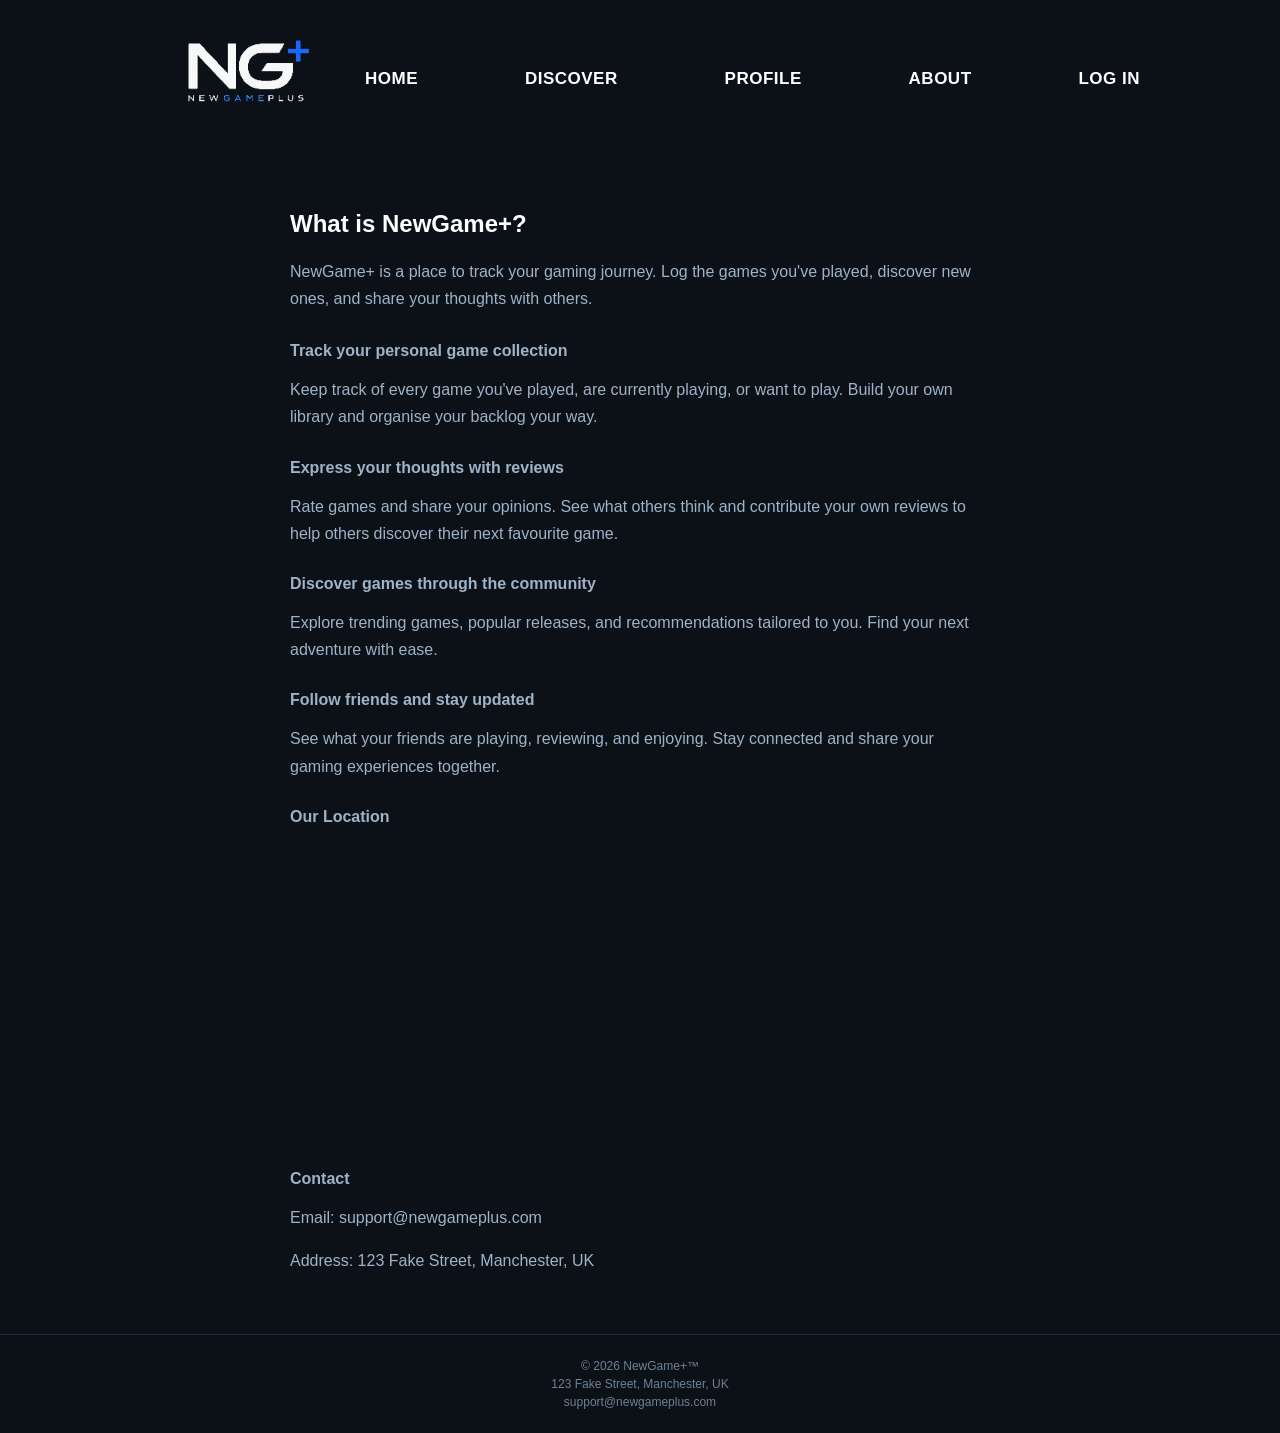
==== about.html @ 58464195 "Add files via upload" ====
<!DOCTYPE html>
<html lang="en">
<head>
<meta charset="UTF-8">
<title>About | NewGame+</title>
<link rel="stylesheet" href="styles.css"> <!-- Links CSS -->
</head>

<body>

<div class="page"> <!-- Main container -->

    <!-- Navbar -->
    <header class="navbar">
        <div class="nav-inner"> <!-- Aligns content -->

            <img src="images/logo.png" class="logo"> <!-- Logo -->

            <nav> <!-- Navigation -->
                <a href="index.html">HOME</a>
                <a href="discovery.html">DISCOVER</a>
                <a href="profile.html">PROFILE</a>
                <a href="about.html">ABOUT</a>
                <a href="login.html">LOG IN</a>
            </nav>

        </div>
    </header>

    <!-- About -->
    <section class="about">

        <h1>What is NewGame+?</h1>

        <p class="about-intro"> <!-- Intro text -->
            NewGame+ is a place to track your gaming journey. Log the games you've played,
            discover new ones, and share your thoughts with others.
        </p>

        <div class="about-section"> <!-- Section -->
            <h2>Track your personal game collection</h2>
            <p>
                Keep track of every game you've played, are currently playing, or want to play.
                Build your own library and organise your backlog your way.
            </p>
        </div>

        <div class="about-section">
            <h2>Express your thoughts with reviews</h2>
            <p>
                Rate games and share your opinions. See what others think and contribute your
                own reviews to help others discover their next favourite game.
            </p>
        </div>

        <div class="about-section">
            <h2>Discover games through the community</h2>
            <p>
                Explore trending games, popular releases, and recommendations tailored to you.
                Find your next adventure with ease.
            </p>
        </div>

        <div class="about-section">
            <h2>Follow friends and stay updated</h2>
            <p>
                See what your friends are playing, reviewing, and enjoying. Stay connected and
                share your gaming experiences together.
            </p>
        </div>

        <!-- Location -->
        <div class="about-section">
            <h2>Our Location</h2>

            <iframe 
                src="https://www.google.com/maps?q=Manchester&output=embed"
                width="100%" 
                height="300" 
                style="border:0; border-radius:8px;">
            </iframe> <!-- Map -->
        </div>

        <!-- Contact -->
        <div class="about-section">
            <h2>Contact</h2>

            <p>Email: support@newgameplus.com</p>
            <p>Address: 123 Fake Street, Manchester, UK</p>
        </div>

    </section>

</div>

<!-- Footer -->
<footer class="footer">
    <p>© 2026 NewGame+™</p>
    <p>123 Fake Street, Manchester, UK</p>
    <p>support@newgameplus.com</p>
</footer>

</body>
</html>
---- styles.css ----
/* Reset */
body {
    margin: 0;
    font-family: Arial, sans-serif;
    background: #0b1117;
    color: white;
}

/* Page container */
.page {
    max-width: 1000px;
    margin: 0 auto;
    padding: 0 20px;
}

/* Navbar */
.navbar {
    background: #0b1117;
}

.nav-inner {
    max-width: 1000px;
    margin: auto;
    display: grid;
    grid-template-columns: auto 1fr;
    align-items: center;
}

nav {
    display: flex;
    justify-content: space-between;
    align-items: center;
    width: 100%;
    margin-top: 8px;
}

nav a {
    color: white;
    text-decoration: none;
    font-size: 17px;
    letter-spacing: 0.5px;
    font-weight: 600;
    text-transform: uppercase;
}

/* Nav button */
.nav-button {
    background: #3b82f6;
    padding: 6px 12px;
    border-radius: 4px;
}

.logo {
    height: 150px; /* Logo size */
}

/* Hero */
.hero {
    height: 30vh;
    min-height: 200px;
    background: url("images/background.jpg") center/cover no-repeat;
    position: relative;
}

.hero-overlay {
    position: absolute;
    inset: 0;
    background:
        linear-gradient(to bottom, rgba(11,17,23,0.9), rgba(11,17,23,0.2), #0b1117),
        linear-gradient(to right, #0b1117, transparent, #0b1117); /* Overlay */
}

.hero-content {
    position: absolute;
    top: 42%;
    left: 50%;
    transform: translate(-50%, -50%);
    text-align: center;
    max-width: 700px;
}

.hero h1 {
    font-size: 32px;
    line-height: 1.5;
    font-weight: 600;
}

/* Button */
.cta {
    margin-top: 20px;
    padding: 12px 22px;
    background: #3b82f6;
    border: none;
    color: white;
    border-radius: 4px;
    cursor: pointer;
}

/* Sections */
section {
    margin-bottom: 40px;
}

section h2 {
    font-size: 16px;
    color: #9fb3c8;
    margin-bottom: 12px;
}

/* Grid */
.grid,
.poster-row,
.featured-row,
.scroll-row {
    display: grid;
    grid-template-columns: repeat(5, 1fr);
    gap: 12px;
    margin-top: 10px; /* spacing fix */
}

/* Game card */
.game-card {
    display: flex;
    flex-direction: column;
}

.game-image {
    width: 100%; /* prevents overflow */
}

.game-image img {
    width: 100%;
    aspect-ratio: 2 / 3;
    object-fit: cover;
    border-radius: 6px;
    display: block;
    transition: transform 0.2s ease, filter 0.2s ease;
}

.game-image img:hover {
    transform: scale(1.05); /* Zoom */
    filter: brightness(1.1); /* Brighten */
}

.game-title {
    font-size: 13px;
    margin: 6px 0 4px;
    white-space: nowrap;
    overflow: hidden;
    text-overflow: ellipsis;
}

.stars {
    font-size: 12px;
    color: #facc15;
    letter-spacing: 2px;
}

/* Profile */
.profile-header {
    display: flex;
    justify-content: space-between;
    align-items: center;
    padding: 30px 0;
    border-bottom: 1px solid #1a2a3a;
}

.profile-left {
    display: flex;
    align-items: center;
    gap: 15px;
}

.avatar {
    width: 70px;
    height: 70px;
    border-radius: 50%;
    object-fit: cover;
}

.profile-header p {
    color: #9fb3c8;
    font-size: 13px;
}

.profile-stats {
    display: flex;
    gap: 30px;
}

.profile-stats strong {
    display: block;
    font-size: 18px;
}

.profile-stats span {
    font-size: 11px;
    color: #6c8197;
}

.profile-layout {
    display: flex;
    gap: 30px;
    margin-top: 20px;
}

/* About */
.about {
    max-width: 700px;
    margin: 60px auto;
}

.about-intro {
    color: #9fb3c8;
    margin-bottom: 30px;
    line-height: 1.7;
}

.about-section {
    margin-bottom: 28px;
}

.about-section p {
    color: #9fb3c8;
    line-height: 1.7;
}

/* Login */
.login-wrapper {
    display: flex;
    justify-content: center;
    margin-top: -20px;
    margin-bottom: 60px;
}

.login-box {
    background: #111a24;
    padding: 30px;
    border-radius: 8px;
    width: 300px;
    text-align: center;
}

.login-box input,
.login-box button {
    width: 100%;
    padding: 10px;
    margin-bottom: 12px;
    border-radius: 4px;
    box-sizing: border-box;
}

.login-box input {
    background: #1a242f;
    border: none;
    color: white;
}

.login-box button {
    background: #3b82f6;
    border: none;
    color: white;
    cursor: pointer;
}

/* Footer */
.footer {
    margin-top: 60px;
    padding: 20px;
    border-top: 1px solid #1a2a3a;
    text-align: center;
}

.footer p {
    font-size: 12px;
    color: #6c8197;
    margin: 4px 0;
}

/* Game page */
.game-header {
    display: flex;
    gap: 30px;
    margin: 40px 0;
}

.game-cover img {
    width: 220px;
    border-radius: 8px;
}

.game-info {
    max-width: 500px;
}

.game-rating {
    color: #facc15; /* Star colour */
}

/* Reviews */
.review {
    background: #111a24;
    padding: 15px;
    border-radius: 6px;
    margin-bottom: 10px;
}

/* Responsive */
@media (max-width: 900px) {
    .grid,
    .poster-row,
    .featured-row,
    .scroll-row {
        grid-template-columns: repeat(3, 1fr);
    }
}
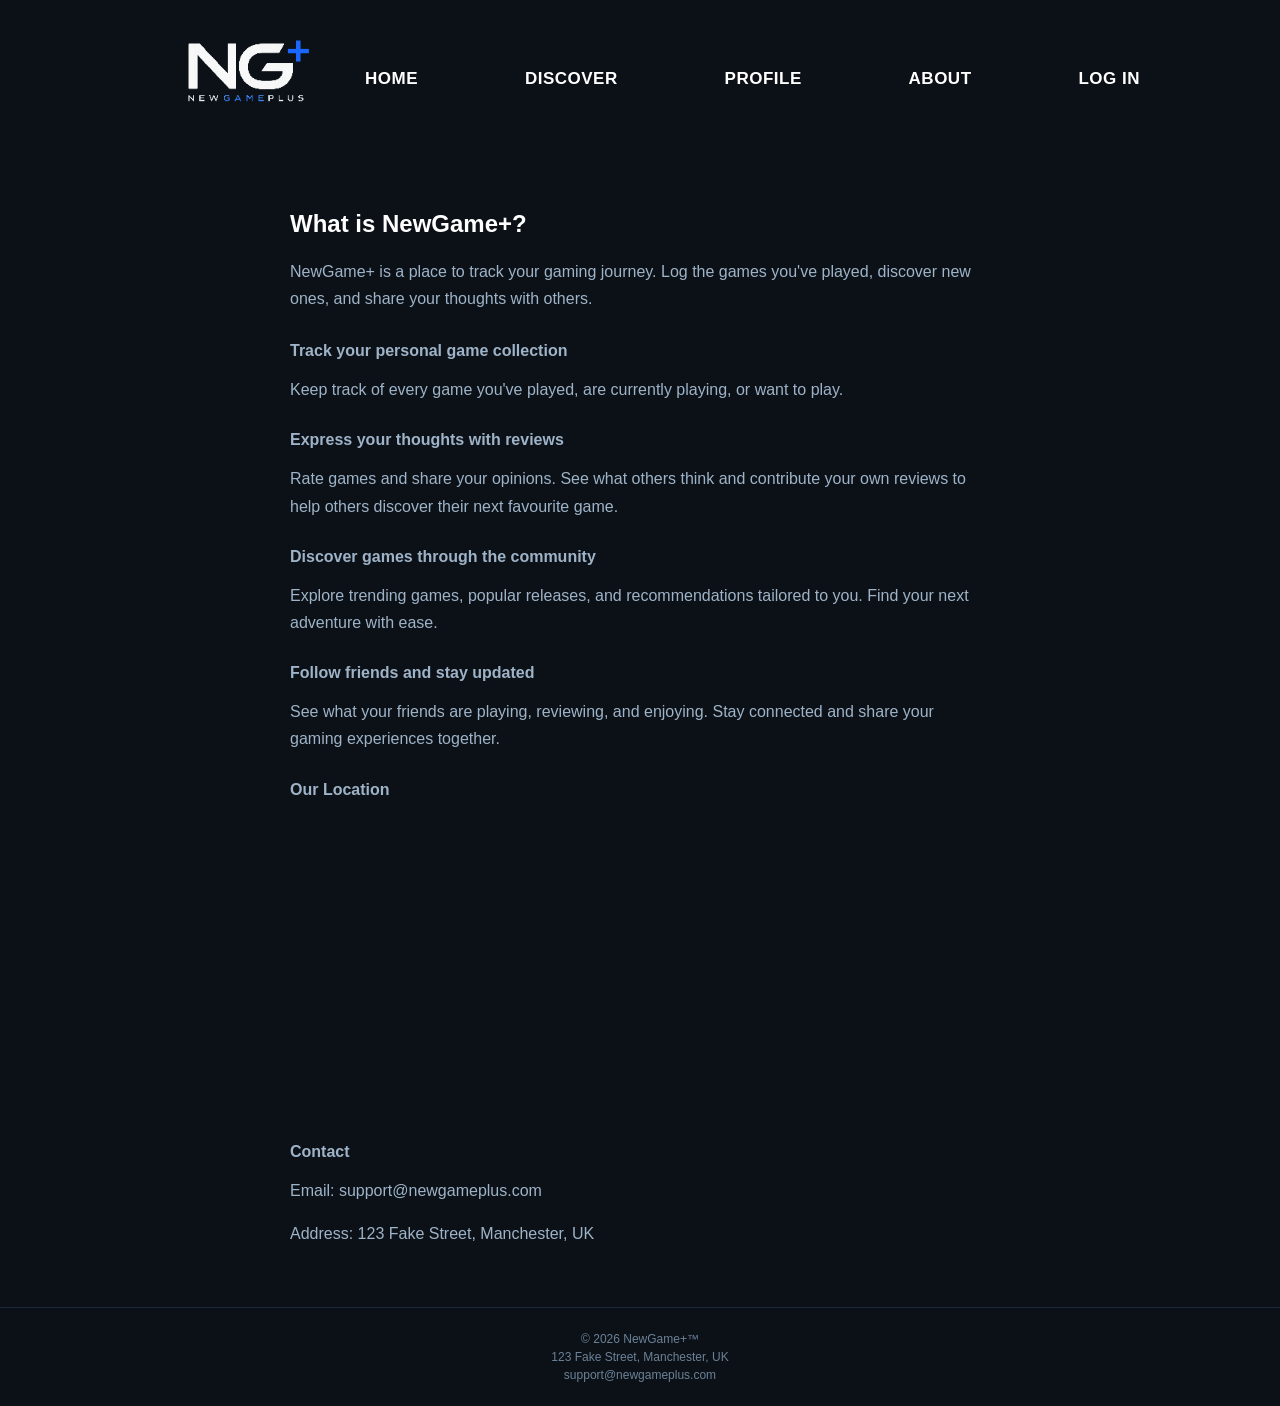
==== commit 1ef40a89: "Update about.html" ====
--- a/about.html
+++ b/about.html
@@ -41,7 +41,6 @@
             <h2>Track your personal game collection</h2>
             <p>
                 Keep track of every game you've played, are currently playing, or want to play.
-                Build your own library and organise your backlog your way.
             </p>
         </div>
 
@@ -101,4 +100,4 @@
 </footer>
 
 </body>
-</html>+</html>
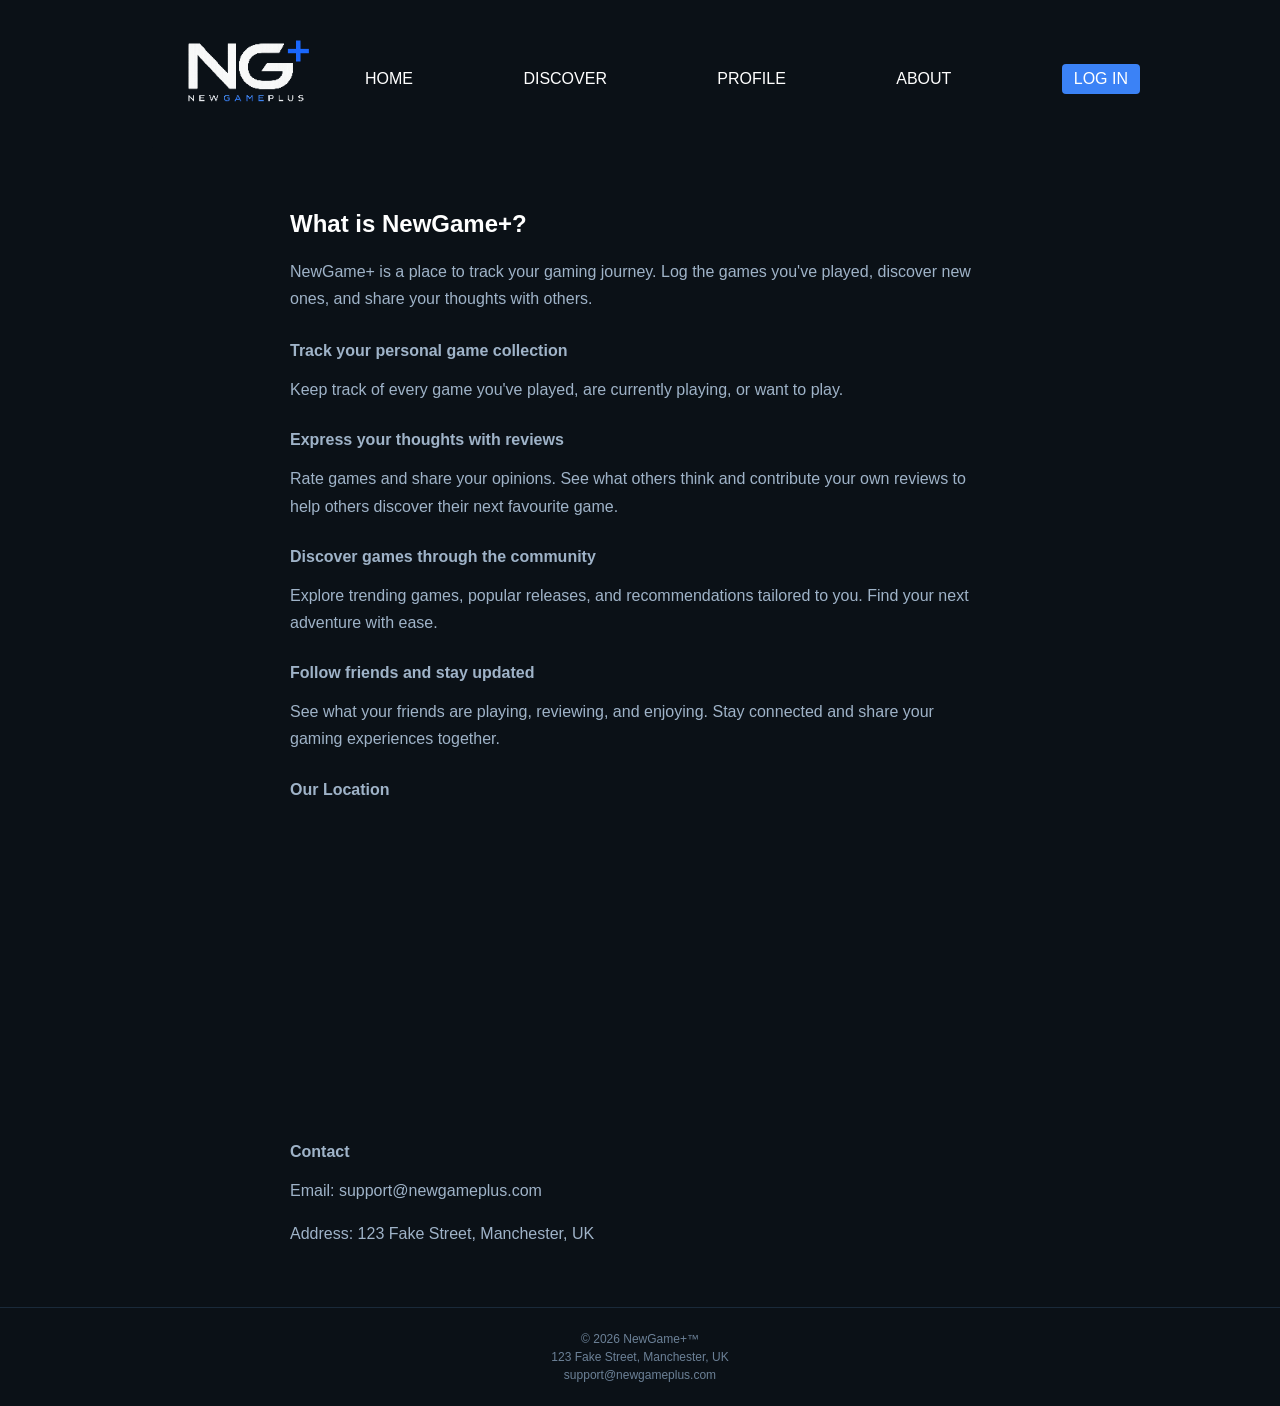
==== commit f2b10424: "Add files via upload" ====
--- a/about.html
+++ b/about.html
@@ -2,26 +2,27 @@
 <html lang="en">
 <head>
 <meta charset="UTF-8">
+<meta name="description" content="about page for newgameplus">
 <title>About | NewGame+</title>
 <link rel="stylesheet" href="styles.css"> <!-- Links CSS -->
 </head>
 
 <body>
 
-<div class="page"> <!-- Main container -->
+<main class="page"> <!-- Main container -->
 
     <!-- Navbar -->
     <header class="navbar">
         <div class="nav-inner"> <!-- Aligns content -->
 
-            <img src="images/logo.png" class="logo"> <!-- Logo -->
+            <img src="images/logo.png" class="logo" alt="NewGame+ logo"> <!-- Logo -->
 
             <nav> <!-- Navigation -->
                 <a href="index.html">HOME</a>
                 <a href="discovery.html">DISCOVER</a>
                 <a href="profile.html">PROFILE</a>
                 <a href="about.html">ABOUT</a>
-                <a href="login.html">LOG IN</a>
+                <a href="login.html" class="nav-button">LOG IN</a>
             </nav>
 
         </div>
@@ -90,7 +91,7 @@
 
     </section>
 
-</div>
+</main>
 
 <!-- Footer -->
 <footer class="footer">
@@ -100,4 +101,4 @@
 </footer>
 
 </body>
-</html>
+</html>
--- a/styles.css
+++ b/styles.css
@@ -1,4 +1,3 @@
-/* Reset */
 body {
     margin: 0;
     font-family: Arial, sans-serif;
@@ -34,13 +33,16 @@
     margin-top: 8px;
 }
 
-nav a {
+/* Nav links (fixes purple issue) */
+nav a,
+nav a:visited,
+nav a:active {
     color: white;
     text-decoration: none;
-    font-size: 17px;
-    letter-spacing: 0.5px;
-    font-weight: 600;
-    text-transform: uppercase;
+}
+
+nav a:hover {
+    color: #9fb3c8;
 }
 
 /* Nav button */
@@ -50,8 +52,14 @@
     border-radius: 4px;
 }
 
+.nav-button,
+.nav-button:visited {
+    color: white;
+}
+
+/* Logo */
 .logo {
-    height: 150px; /* Logo size */
+    height: 150px;
 }
 
 /* Hero */
@@ -67,7 +75,7 @@
     inset: 0;
     background:
         linear-gradient(to bottom, rgba(11,17,23,0.9), rgba(11,17,23,0.2), #0b1117),
-        linear-gradient(to right, #0b1117, transparent, #0b1117); /* Overlay */
+        linear-gradient(to right, #0b1117, transparent, #0b1117);
 }
 
 .hero-content {
@@ -115,7 +123,7 @@
     display: grid;
     grid-template-columns: repeat(5, 1fr);
     gap: 12px;
-    margin-top: 10px; /* spacing fix */
+    margin-top: 10px;
 }
 
 /* Game card */
@@ -125,7 +133,7 @@
 }
 
 .game-image {
-    width: 100%; /* prevents overflow */
+    width: 100%;
 }
 
 .game-image img {
@@ -138,8 +146,8 @@
 }
 
 .game-image img:hover {
-    transform: scale(1.05); /* Zoom */
-    filter: brightness(1.1); /* Brighten */
+    transform: scale(1.05);
+    filter: brightness(1.1);
 }
 
 .game-title {
@@ -294,7 +302,7 @@
 }
 
 .game-rating {
-    color: #facc15; /* Star colour */
+    color: #facc15;
 }
 
 /* Reviews */
@@ -303,14 +311,4 @@
     padding: 15px;
     border-radius: 6px;
     margin-bottom: 10px;
-}
-
-/* Responsive */
-@media (max-width: 900px) {
-    .grid,
-    .poster-row,
-    .featured-row,
-    .scroll-row {
-        grid-template-columns: repeat(3, 1fr);
-    }
 }
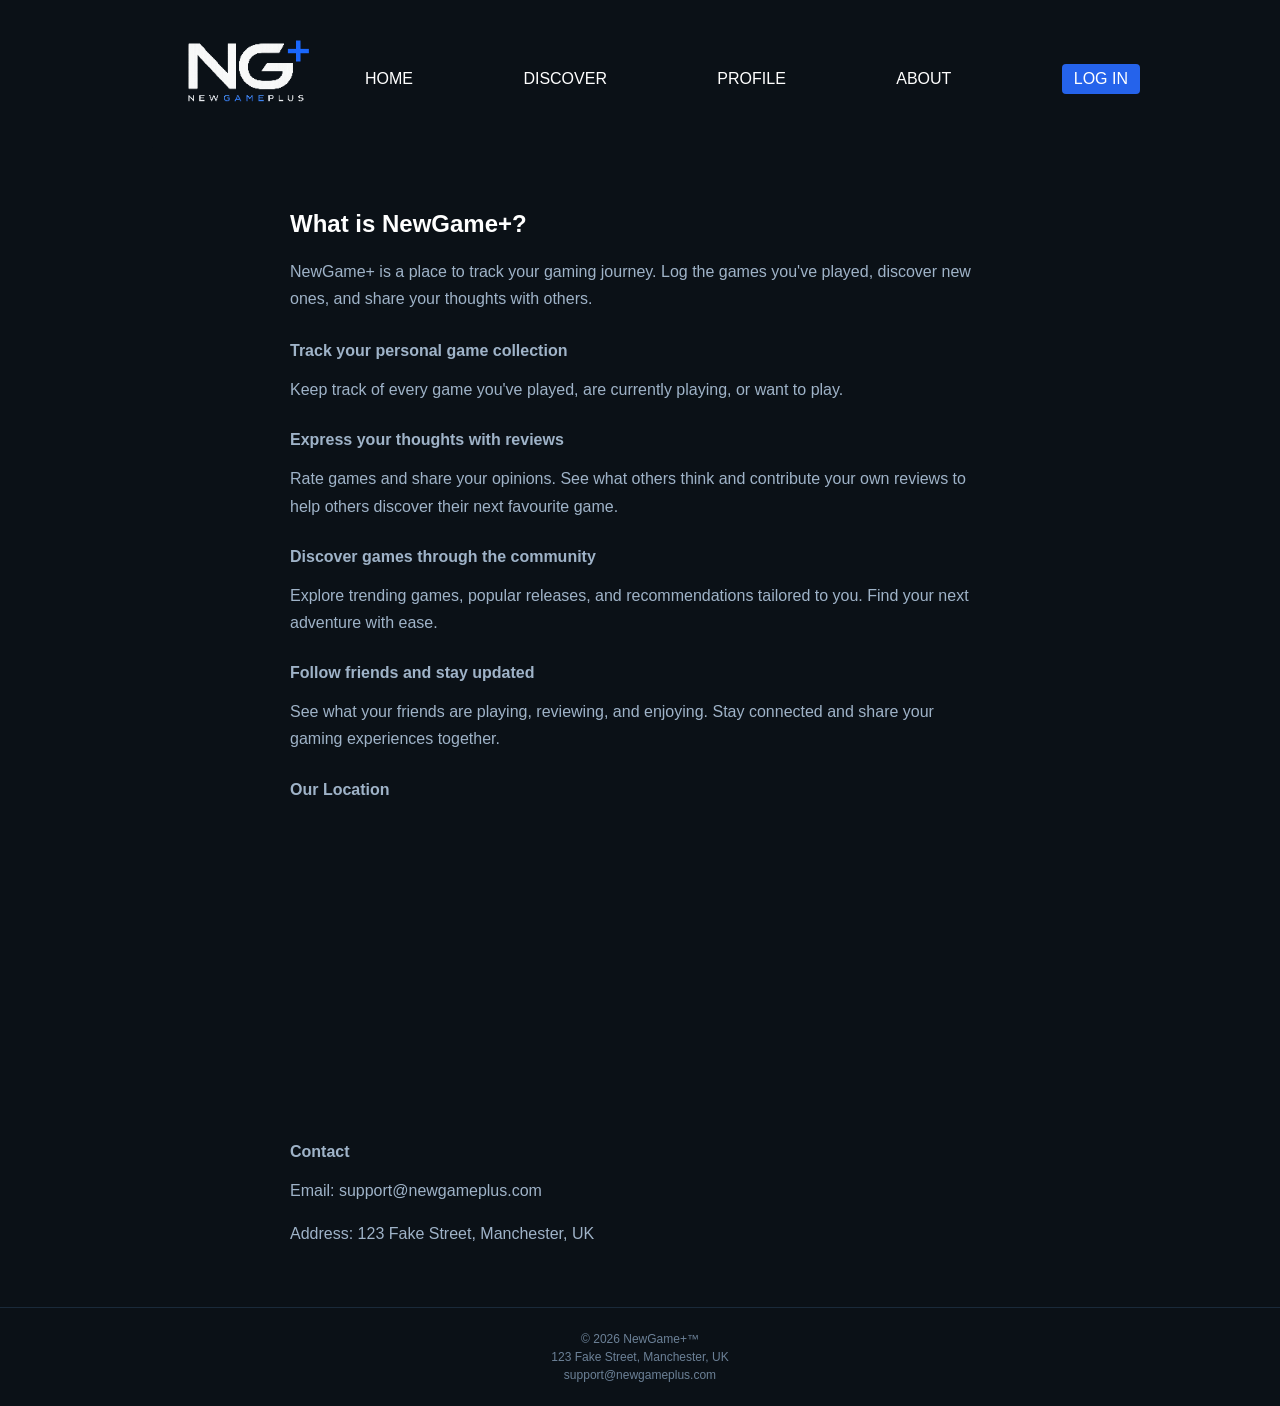
==== commit 26200c21: "Add files via upload" ====
--- a/about.html
+++ b/about.html
@@ -73,12 +73,14 @@
         <div class="about-section">
             <h2>Our Location</h2>
 
-            <iframe 
-                src="https://www.google.com/maps?q=Manchester&output=embed"
-                width="100%" 
-                height="300" 
-                style="border:0; border-radius:8px;">
-            </iframe> <!-- Map -->
+           <iframe 
+            src="https://www.google.com/maps?q=Manchester&output=embed"
+            width="100%" 
+            height="300" 
+            style="border:0; border-radius:8px;"
+            loading="lazy"
+            title="Map showing location">
+            </iframe>
         </div>
 
         <!-- Contact -->
--- a/styles.css
+++ b/styles.css
@@ -47,7 +47,7 @@
 
 /* Nav button */
 .nav-button {
-    background: #3b82f6;
+    background: #2563eb; /* darker blue */
     padding: 6px 12px;
     border-radius: 4px;
 }
